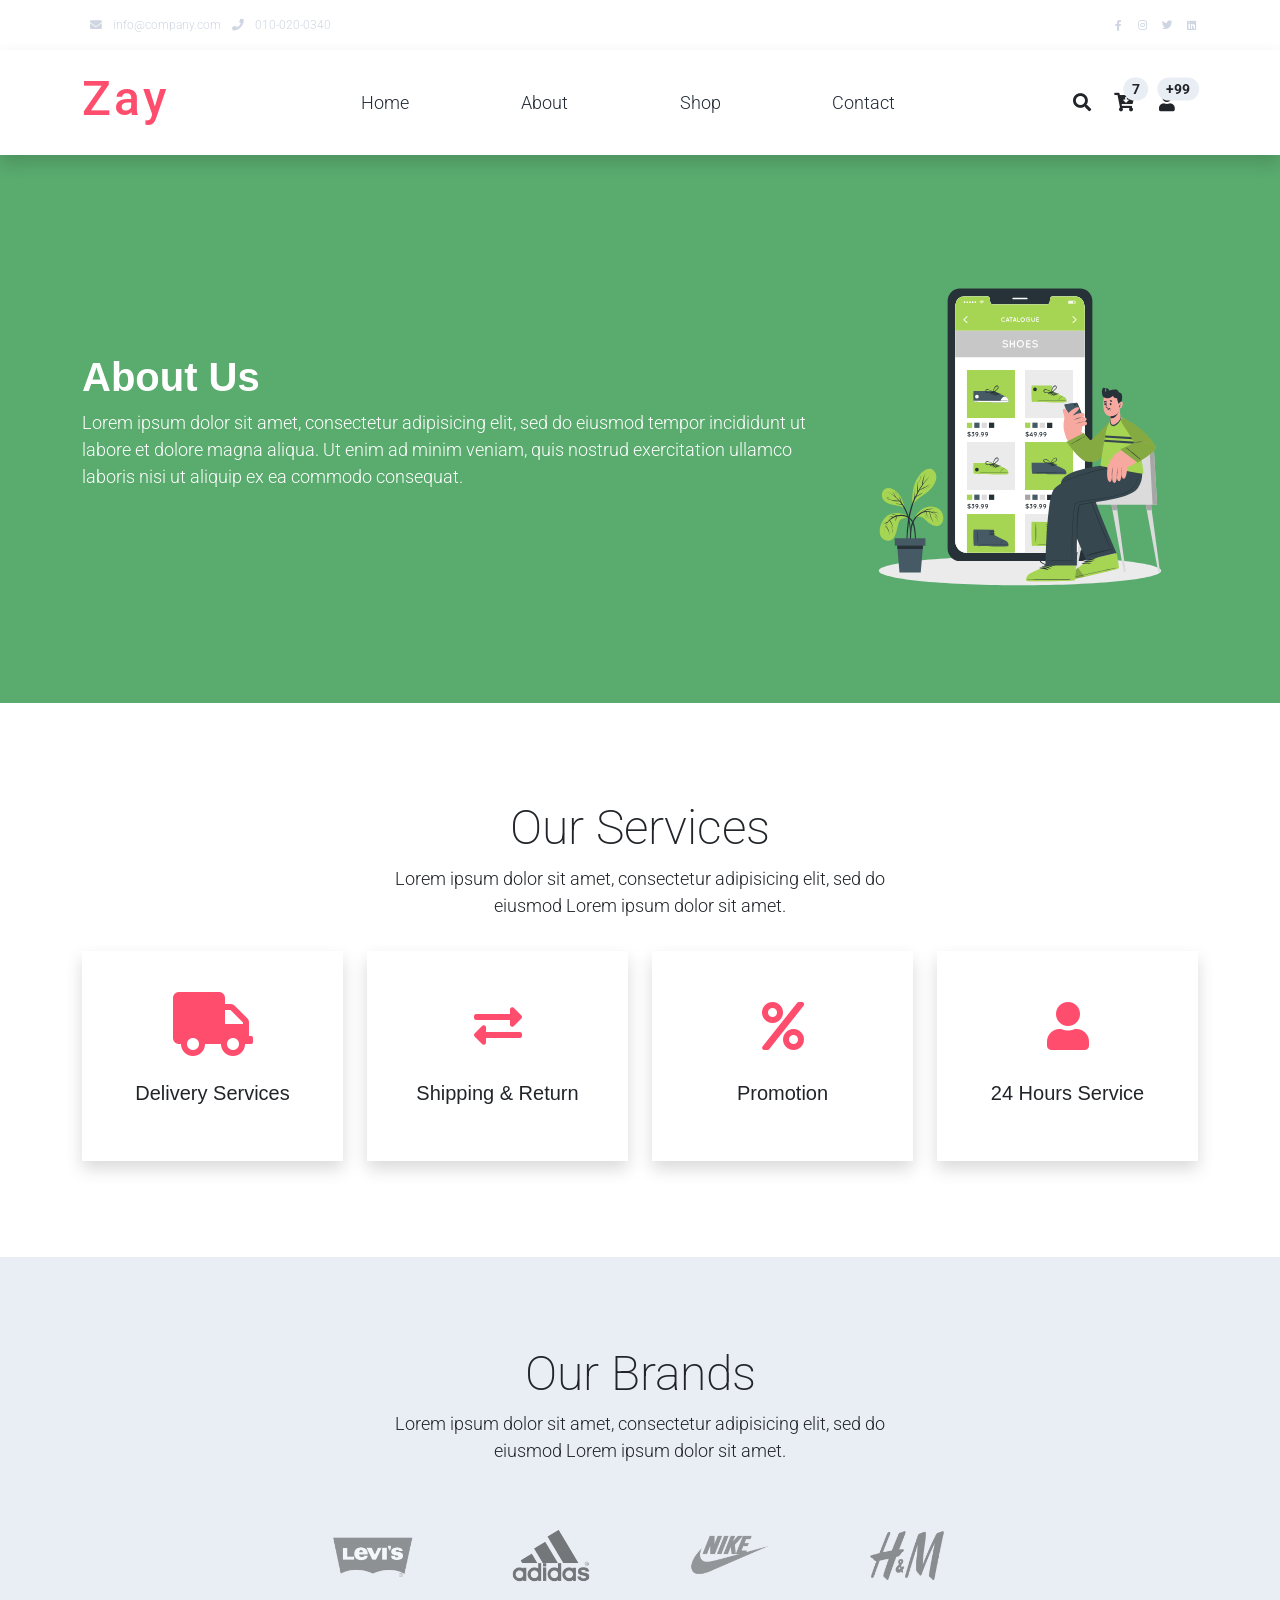
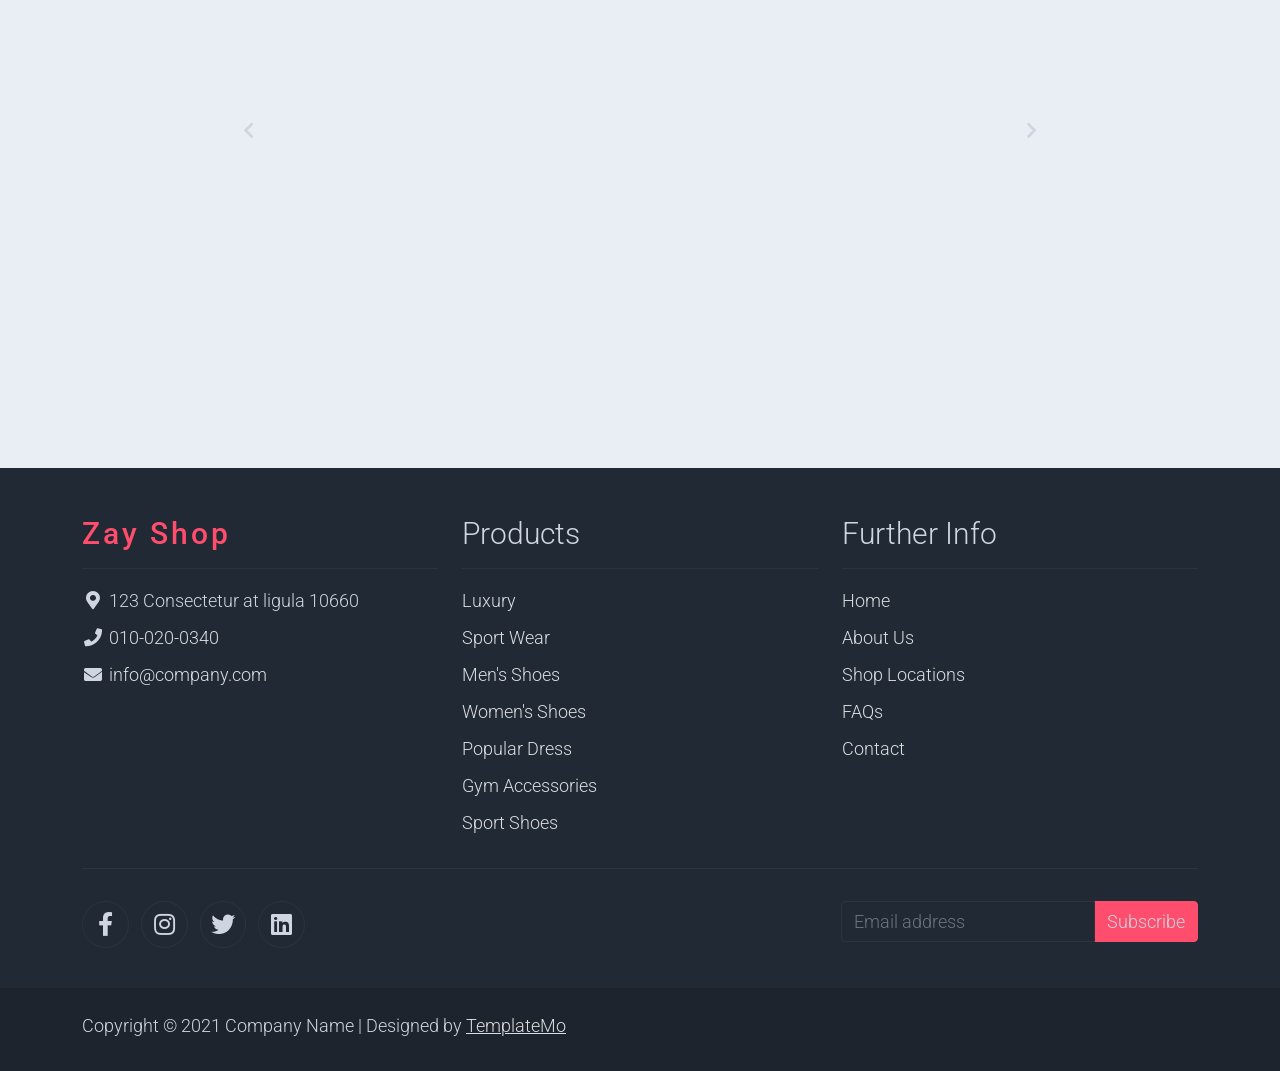
==== about.html @ 55a2761c "Actualizacion de titulo" ====
<!DOCTYPE html>
<html lang="en">

<head>
    <title>Zay Shop - About Page</title>
    <meta charset="utf-8">
    <meta name="viewport" content="width=device-width, initial-scale=1">

    <link rel="apple-touch-icon" href="assets/img/apple-icon.png">
    <link rel="shortcut icon" type="image/x-icon" href="assets/img/favicon.ico">

    <link rel="stylesheet" href="assets/css/bootstrap.min.css">
    <link rel="stylesheet" href="assets/css/templatemo.css">
    <link rel="stylesheet" href="assets/css/custom.css">

    <!-- Load fonts style after rendering the layout styles -->
    <link rel="stylesheet" href="https://fonts.googleapis.com/css2?family=Roboto:wght@100;200;300;400;500;700;900&display=swap">
    <link rel="stylesheet" href="assets/css/fontawesome.min.css">
<!--
    
TemplateMo 559 Zay Shop

https://templatemo.com/tm-559-zay-shop

-->
</head>

<body>
    <!-- Start Top Nav -->
    <nav class="navbar navbar-expand-lg bg-dark navbar-light d-none d-lg-block" id="templatemo_nav_top">
        <div class="container text-light">
            <div class="w-100 d-flex justify-content-between">
                <div>
                    <i class="fa fa-envelope mx-2"></i>
                    <a class="navbar-sm-brand text-light text-decoration-none" href="mailto:info@company.com">info@company.com</a>
                    <i class="fa fa-phone mx-2"></i>
                    <a class="navbar-sm-brand text-light text-decoration-none" href="tel:010-020-0340">010-020-0340</a>
                </div>
                <div>
                    <a class="text-light" href="https://fb.com/templatemo" target="_blank" rel="sponsored"><i class="fab fa-facebook-f fa-sm fa-fw me-2"></i></a>
                    <a class="text-light" href="https://www.instagram.com/" target="_blank"><i class="fab fa-instagram fa-sm fa-fw me-2"></i></a>
                    <a class="text-light" href="https://twitter.com/" target="_blank"><i class="fab fa-twitter fa-sm fa-fw me-2"></i></a>
                    <a class="text-light" href="https://www.linkedin.com/" target="_blank"><i class="fab fa-linkedin fa-sm fa-fw"></i></a>
                </div>
            </div>
        </div>
    </nav>
    <!-- Close Top Nav -->


    <!-- Header -->
    <nav class="navbar navbar-expand-lg navbar-light shadow">
        <div class="container d-flex justify-content-between align-items-center">

            <a class="navbar-brand text-success logo h1 align-self-center" href="index.html">
                Zay
            </a>

            <button class="navbar-toggler border-0" type="button" data-bs-toggle="collapse" data-bs-target="#templatemo_main_nav" aria-controls="navbarSupportedContent" aria-expanded="false" aria-label="Toggle navigation">
                <span class="navbar-toggler-icon"></span>
            </button>

            <div class="align-self-center collapse navbar-collapse flex-fill  d-lg-flex justify-content-lg-between" id="templatemo_main_nav">
                <div class="flex-fill">
                    <ul class="nav navbar-nav d-flex justify-content-between mx-lg-auto">
                        <li class="nav-item">
                            <a class="nav-link" href="index.html">Home</a>
                        </li>
                        <li class="nav-item">
                            <a class="nav-link" href="about.html">About</a>
                        </li>
                        <li class="nav-item">
                            <a class="nav-link" href="shop.html">Shop</a>
                        </li>
                        <li class="nav-item">
                            <a class="nav-link" href="contact.html">Contact</a>
                        </li>
                    </ul>
                </div>
                <div class="navbar align-self-center d-flex">
                    <div class="d-lg-none flex-sm-fill mt-3 mb-4 col-7 col-sm-auto pr-3">
                        <div class="input-group">
                            <input type="text" class="form-control" id="inputMobileSearch" placeholder="Search ...">
                            <div class="input-group-text">
                                <i class="fa fa-fw fa-search"></i>
                            </div>
                        </div>
                    </div>
                    <a class="nav-icon d-none d-lg-inline" href="#" data-bs-toggle="modal" data-bs-target="#templatemo_search">
                        <i class="fa fa-fw fa-search text-dark mr-2"></i>
                    </a>
                    <a class="nav-icon position-relative text-decoration-none" href="#">
                        <i class="fa fa-fw fa-cart-arrow-down text-dark mr-1"></i>
                        <span class="position-absolute top-0 left-100 translate-middle badge rounded-pill bg-light text-dark">7</span>
                    </a>
                    <a class="nav-icon position-relative text-decoration-none" href="#">
                        <i class="fa fa-fw fa-user text-dark mr-3"></i>
                        <span class="position-absolute top-0 left-100 translate-middle badge rounded-pill bg-light text-dark">+99</span>
                    </a>
                </div>
            </div>

        </div>
    </nav>
    <!-- Close Header -->

    <!-- Modal -->
    <div class="modal fade bg-white" id="templatemo_search" tabindex="-1" role="dialog" aria-labelledby="exampleModalLabel" aria-hidden="true">
        <div class="modal-dialog modal-lg" role="document">
            <div class="w-100 pt-1 mb-5 text-right">
                <button type="button" class="btn-close" data-bs-dismiss="modal" aria-label="Close"></button>
            </div>
            <form action="" method="get" class="modal-content modal-body border-0 p-0">
                <div class="input-group mb-2">
                    <input type="text" class="form-control" id="inputModalSearch" name="q" placeholder="Search ...">
                    <button type="submit" class="input-group-text bg-success text-light">
                        <i class="fa fa-fw fa-search text-white"></i>
                    </button>
                </div>
            </form>
        </div>
    </div>



    <section class="bg-success py-5">
        <div class="container">
            <div class="row align-items-center py-5">
                <div class="col-md-8 text-white">
                    <h1>About Us</h1>
                    <p>
                        Lorem ipsum dolor sit amet, consectetur adipisicing elit, sed do eiusmod
                        tempor incididunt ut labore et dolore magna aliqua. Ut enim ad minim veniam,
                        quis nostrud exercitation ullamco laboris nisi ut aliquip ex ea commodo consequat.
                    </p>
                </div>
                <div class="col-md-4">
                    <img src="assets/img/about-hero.svg" alt="About Hero">
                </div>
            </div>
        </div>
    </section>
    <!-- Close Banner -->

    <!-- Start Section -->
    <section class="container py-5">
        <div class="row text-center pt-5 pb-3">
            <div class="col-lg-6 m-auto">
                <h1 class="h1">Our Services</h1>
                <p>
                    Lorem ipsum dolor sit amet, consectetur adipisicing elit, sed do eiusmod
                    Lorem ipsum dolor sit amet.
                </p>
            </div>
        </div>
        <div class="row">

            <div class="col-md-6 col-lg-3 pb-5">
                <div class="h-100 py-5 services-icon-wap shadow">
                    <div class="h1 text-success text-center"><i class="fa fa-truck fa-lg"></i></div>
                    <h2 class="h5 mt-4 text-center">Delivery Services</h2>
                </div>
            </div>

            <div class="col-md-6 col-lg-3 pb-5">
                <div class="h-100 py-5 services-icon-wap shadow">
                    <div class="h1 text-success text-center"><i class="fas fa-exchange-alt"></i></div>
                    <h2 class="h5 mt-4 text-center">Shipping & Return</h2>
                </div>
            </div>

            <div class="col-md-6 col-lg-3 pb-5">
                <div class="h-100 py-5 services-icon-wap shadow">
                    <div class="h1 text-success text-center"><i class="fa fa-percent"></i></div>
                    <h2 class="h5 mt-4 text-center">Promotion</h2>
                </div>
            </div>

            <div class="col-md-6 col-lg-3 pb-5">
                <div class="h-100 py-5 services-icon-wap shadow">
                    <div class="h1 text-success text-center"><i class="fa fa-user"></i></div>
                    <h2 class="h5 mt-4 text-center">24 Hours Service</h2>
                </div>
            </div>
        </div>
    </section>
    <!-- End Section -->

    <!-- Start Brands -->
    <section class="bg-light py-5">
        <div class="container my-4">
            <div class="row text-center py-3">
                <div class="col-lg-6 m-auto">
                    <h1 class="h1">Our Brands</h1>
                    <p>
                        Lorem ipsum dolor sit amet, consectetur adipisicing elit, sed do eiusmod
                        Lorem ipsum dolor sit amet.
                    </p>
                </div>
                <div class="col-lg-9 m-auto tempaltemo-carousel">
                    <div class="row d-flex flex-row">
                        <!--Controls-->
                        <div class="col-1 align-self-center">
                            <a class="h1" href="#templatemo-slide-brand" role="button" data-bs-slide="prev">
                                <i class="text-light fas fa-chevron-left"></i>
                            </a>
                        </div>
                        <!--End Controls-->

                        <!--Carousel Wrapper-->
                        <div class="col">
                            <div class="carousel slide carousel-multi-item pt-2 pt-md-0" id="templatemo-slide-brand" data-bs-ride="carousel">
                                <!--Slides-->
                                <div class="carousel-inner product-links-wap" role="listbox">

                                    <!--First slide-->
                                    <div class="carousel-item active">
                                        <div class="row">
                                            <div class="col-3 p-md-5">
                                                <a href="#"><img class="img-fluid brand-img" src="assets/img/brand_01.png" alt="Brand Logo"></a>
                                            </div>
                                            <div class="col-3 p-md-5">
                                                <a href="#"><img class="img-fluid brand-img" src="assets/img/brand_02.png" alt="Brand Logo"></a>
                                            </div>
                                            <div class="col-3 p-md-5">
                                                <a href="#"><img class="img-fluid brand-img" src="assets/img/brand_03.png" alt="Brand Logo"></a>
                                            </div>
                                            <div class="col-3 p-md-5">
                                                <a href="#"><img class="img-fluid brand-img" src="assets/img/brand_04.png" alt="Brand Logo"></a>
                                            </div>
                                        </div>
                                    </div>
                                    <!--End First slide-->

                                    <!--Second slide-->
                                    <div class="carousel-item">
                                        <div class="row">
                                            <div class="col-3 p-md-5">
                                                <a href="#"><img class="img-fluid brand-img" src="assets/img/brand_01.png" alt="Brand Logo"></a>
                                            </div>
                                            <div class="col-3 p-md-5">
                                                <a href="#"><img class="img-fluid brand-img" src="assets/img/brand_02.png" alt="Brand Logo"></a>
                                            </div>
                                            <div class="col-3 p-md-5">
                                                <a href="#"><img class="img-fluid brand-img" src="assets/img/brand_03.png" alt="Brand Logo"></a>
                                            </div>
                                            <div class="col-3 p-md-5">
                                                <a href="#"><img class="img-fluid brand-img" src="assets/img/brand_04.png" alt="Brand Logo"></a>
                                            </div>
                                        </div>
                                    </div>
                                    <!--End Second slide-->

                                    <!--Third slide-->
                                    <div class="carousel-item">
                                        <div class="row">
                                            <div class="col-3 p-md-5">
                                                <a href="#"><img class="img-fluid brand-img" src="assets/img/brand_01.png" alt="Brand Logo"></a>
                                            </div>
                                            <div class="col-3 p-md-5">
                                                <a href="#"><img class="img-fluid brand-img" src="assets/img/brand_02.png" alt="Brand Logo"></a>
                                            </div>
                                            <div class="col-3 p-md-5">
                                                <a href="#"><img class="img-fluid brand-img" src="assets/img/brand_03.png" alt="Brand Logo"></a>
                                            </div>
                                            <div class="col-3 p-md-5">
                                                <a href="#"><img class="img-fluid brand-img" src="assets/img/brand_04.png" alt="Brand Logo"></a>
                                            </div>
                                        </div>
                                    </div>
                                    <!--End Third slide-->

                                </div>
                                <!--End Slides-->
                            </div>
                        </div>
                        <!--End Carousel Wrapper-->

                        <!--Controls-->
                        <div class="col-1 align-self-center">
                            <a class="h1" href="#templatemo-slide-brand" role="button" data-bs-slide="next">
                                <i class="text-light fas fa-chevron-right"></i>
                            </a>
                        </div>
                        <!--End Controls-->
                    </div>
                </div>
            </div>
        </div>
    </section>
    <!--End Brands-->


    <!-- Start Footer -->
    <footer class="bg-dark" id="tempaltemo_footer">
        <div class="container">
            <div class="row">

                <div class="col-md-4 pt-5">
                    <h2 class="h2 text-success border-bottom pb-3 border-light logo">Zay Shop</h2>
                    <ul class="list-unstyled text-light footer-link-list">
                        <li>
                            <i class="fas fa-map-marker-alt fa-fw"></i>
                            123 Consectetur at ligula 10660
                        </li>
                        <li>
                            <i class="fa fa-phone fa-fw"></i>
                            <a class="text-decoration-none" href="tel:010-020-0340">010-020-0340</a>
                        </li>
                        <li>
                            <i class="fa fa-envelope fa-fw"></i>
                            <a class="text-decoration-none" href="mailto:info@company.com">info@company.com</a>
                        </li>
                    </ul>
                </div>

                <div class="col-md-4 pt-5">
                    <h2 class="h2 text-light border-bottom pb-3 border-light">Products</h2>
                    <ul class="list-unstyled text-light footer-link-list">
                        <li><a class="text-decoration-none" href="#">Luxury</a></li>
                        <li><a class="text-decoration-none" href="#">Sport Wear</a></li>
                        <li><a class="text-decoration-none" href="#">Men's Shoes</a></li>
                        <li><a class="text-decoration-none" href="#">Women's Shoes</a></li>
                        <li><a class="text-decoration-none" href="#">Popular Dress</a></li>
                        <li><a class="text-decoration-none" href="#">Gym Accessories</a></li>
                        <li><a class="text-decoration-none" href="#">Sport Shoes</a></li>
                    </ul>
                </div>

                <div class="col-md-4 pt-5">
                    <h2 class="h2 text-light border-bottom pb-3 border-light">Further Info</h2>
                    <ul class="list-unstyled text-light footer-link-list">
                        <li><a class="text-decoration-none" href="#">Home</a></li>
                        <li><a class="text-decoration-none" href="#">About Us</a></li>
                        <li><a class="text-decoration-none" href="#">Shop Locations</a></li>
                        <li><a class="text-decoration-none" href="#">FAQs</a></li>
                        <li><a class="text-decoration-none" href="#">Contact</a></li>
                    </ul>
                </div>

            </div>

            <div class="row text-light mb-4">
                <div class="col-12 mb-3">
                    <div class="w-100 my-3 border-top border-light"></div>
                </div>
                <div class="col-auto me-auto">
                    <ul class="list-inline text-left footer-icons">
                        <li class="list-inline-item border border-light rounded-circle text-center">
                            <a rel="nofollow" class="text-light text-decoration-none" target="_blank" href="http://fb.com/templatemo"><i class="fab fa-facebook-f fa-lg fa-fw"></i></a>
                        </li>
                        <li class="list-inline-item border border-light rounded-circle text-center">
                            <a class="text-light text-decoration-none" target="_blank" href="https://www.instagram.com/"><i class="fab fa-instagram fa-lg fa-fw"></i></a>
                        </li>
                        <li class="list-inline-item border border-light rounded-circle text-center">
                            <a class="text-light text-decoration-none" target="_blank" href="https://twitter.com/"><i class="fab fa-twitter fa-lg fa-fw"></i></a>
                        </li>
                        <li class="list-inline-item border border-light rounded-circle text-center">
                            <a class="text-light text-decoration-none" target="_blank" href="https://www.linkedin.com/"><i class="fab fa-linkedin fa-lg fa-fw"></i></a>
                        </li>
                    </ul>
                </div>
                <div class="col-auto">
                    <label class="sr-only" for="subscribeEmail">Email address</label>
                    <div class="input-group mb-2">
                        <input type="text" class="form-control bg-dark border-light" id="subscribeEmail" placeholder="Email address">
                        <div class="input-group-text btn-success text-light">Subscribe</div>
                    </div>
                </div>
            </div>
        </div>

        <div class="w-100 bg-black py-3">
            <div class="container">
                <div class="row pt-2">
                    <div class="col-12">
                        <p class="text-left text-light">
                            Copyright &copy; 2021 Company Name 
                            | Designed by <a rel="sponsored" href="https://templatemo.com/page/1" target="_blank">TemplateMo</a>
                        </p>
                    </div>
                </div>
            </div>
        </div>

    </footer>
    <!-- End Footer -->

    <!-- Start Script -->
    <script src="assets/js/jquery-1.11.0.min.js"></script>
    <script src="assets/js/jquery-migrate-1.2.1.min.js"></script>
    <script src="assets/js/bootstrap.bundle.min.js"></script>
    <script src="assets/js/templatemo.js"></script>
    <script src="assets/js/custom.js"></script>
    <!-- End Script -->
</body>

</html>
---- assets/css/templatemo.css ----
/*

TemplateMo 559 Zay Shop

https://templatemo.com/tm-559-zay-shop

---------------------------------------------
Table of contents
------------------------------------------------
1. Typography
2. General
3. Nav
4. Hero Carousel
5. Accordion
6. Shop
7. Product
8. Carousel Hero
9. Carousel Brand
10. Services
11. Contact map
12. Footer
13. Small devices (landscape phones, 576px and up)
14. Medium devices (tablets, 768px and up)
15. Large devices (desktops, 992px and up)
16. Extra large devices (large desktops, 1200px and up)
--------------------------------------------- */




/* Typography */
body, ul, li, p, a, label, input, div {
  font-family: 'Roboto', sans-serif;
  font-size: 18px !important;
  font-weight: 300 !important;
}
.h1 {
  font-family: 'Roboto', sans-serif;
  font-size: 48px !important;
  font-weight: 200 !important;
}
.h2 {
  font-family: 'Roboto', sans-serif;
  font-size: 30px !important;
  font-weight: 300;
}
.h3 {
  font-family: 'Roboto', sans-serif;
  font-size: 22px !important;
}
/* General */
.logo { font-weight: 500 !important;}
.text-warning {  color: #ede861 !important;}
.text-muted { color: #bcbcbc !important;}
.text-success { color: #59ab6e !important;}
.text-light { color: #cfd6e1 !important;}
.bg-dark { background-color: #212934 !important;}
.bg-light { background-color: #e9eef5 !important;}
.bg-black { background-color: #1d242d !important;}
.bg-success { background-color: #59ab6e !important;}
.btn-success {
  background-color: #59ab6e !important;
  border-color: #56ae6c !important;
}
.pagination .page-link:hover {color: #000;}
.pagination .page-link:hover, .pagination .page-link.active {
  background-color: #69bb7e;
  color: #fff;
}
/* Nav */
#templatemo_nav_top { min-height: 40px;}
#templatemo_nav_top * { font-size: .9em !important;}
#templatemo_main_nav a { color: #212934;}
#templatemo_main_nav a:hover { color: #69bb7e;}
#templatemo_main_nav .navbar .nav-icon { margin-right: 20px;}

/* Hero Carousel */
#template-mo-zay-hero-carousel { background: #efefef !important;}
/* Accordion */
.templatemo-accordion a { color: #000;}
.templatemo-accordion a:hover { color: #333d4a;}
/* Shop */
.shop-top-menu a:hover { color: #69bb7e !important;}
/* Product */
.product-wap { box-shadow: 0px 5px 10px 0px rgba(0, 0, 0, 0.10);}
.product-wap .product-color-dot.color-dot-red { background:#f71515;}
.product-wap .product-color-dot.color-dot-blue { background:#6db4fe;}
.product-wap .product-color-dot.color-dot-black { background:#000000;}
.product-wap .product-color-dot.color-dot-light { background:#e0e0e0;}
.product-wap .product-color-dot.color-dot-green { background:#0bff7e;}
.card.product-wap .card .product-overlay {
  background: rgba(0,0,0,.2);
  visibility: hidden;
  opacity: 0;
  transition: .3s;
}
.card.product-wap:hover .card .product-overlay {
  visibility: visible;
  opacity: 1;
}
.card.product-wap a { color: #000;}
#carousel-related-product .slick-slide:focus { outline: none !important;}
#carousel-related-product .slick-dots li button:before {
  font-size: 15px;
  margin-top: 20px;
}
/* Brand */
.brand-img {
  filter: grayscale(100%);
  opacity: 0.5;
  transition: .5s;
}
.brand-img:hover {
  filter: grayscale(0%);
  opacity: 1;
}
/* Carousel Hero */
#template-mo-zay-hero-carousel .carousel-indicators li {
  margin-top: -50px;
  background-color: #59ab6e;
}
#template-mo-zay-hero-carousel .carousel-control-next i,
#template-mo-zay-hero-carousel .carousel-control-prev i {
  color: #59ab6e !important;
  font-size: 2.8em !important;
}
/* Carousel Brand */
.tempaltemo-carousel .h1 {
  font-size: .5em !important;
  color: #000 !important;
}
/* Services */
.services-icon-wap {transition: .3s;}
.services-icon-wap:hover, .services-icon-wap:hover i {color: #fff;}
.services-icon-wap:hover {background: #69bb7e;}
/* Contact map */
.leaflet-control a, .leaflet-control { font-size: 10px !important;}
.form-control { border: 1px solid #e8e8e8;}
/* Footer */
#tempaltemo_footer a { color: #dcdde1;}
#tempaltemo_footer a:hover { color: #68bb7d;}
#tempaltemo_footer ul.footer-link-list li { padding-top: 10px;}
#tempaltemo_footer ul.footer-icons li {
  width: 2.6em;
  height: 2.6em;
  line-height: 2.6em;
}
#tempaltemo_footer ul.footer-icons li:hover {
  background-color: #cfd6e1;
  transition: .5s;
}
#tempaltemo_footer ul.footer-icons li:hover i {
  color: #212934;
  transition: .5s;
}
#tempaltemo_footer .border-light { border-color: #2d343f !important;}
/*
// Extra small devices (portrait phones, less than 576px)
// No media query since this is the default in Bootstrap
*/
/* Small devices (landscape phones, 576px and up)*/
.product-wap .h3, .product-wap li, .product-wap i, .product-wap p {
  font-size: 12px !important;
}
.product-wap .product-color-dot {
  width: 6px;
  height: 6px;
}

@media (min-width: 576px) {
  .tempaltemo-carousel .h1 { font-size: 1em !important;}
}

/*// Medium devices (tablets, 768px and up)*/
@media (min-width: 768px) {
  #templatemo_main_nav .navbar-nav {max-width: 450px;}
 }

/* Large devices (desktops, 992px and up)*/
@media (min-width: 992px) {
  #templatemo_main_nav .navbar-nav {max-width: 550px;}
  #template-mo-zay-hero-carousel .carousel-item {min-height: 30rem !important;}
  .product-wap .h3, .product-wap li, .product-wap i, .product-wap p {font-size: 18px !important;}
  .product-wap .product-color-dot {
    width: 12px;
    height: 12px;
  }
}

/* Extra large devices (large desktops, 1200px and up)*/
@media (min-width: 1200px) {}
---- assets/css/custom.css ----
/*
Custom Css
*/
:root {
    --primary: #ff4d6d; /* rosado moderno */
}

.text-success {
    color: var(--primary) !important;
}

.btn-success {
    background-color: var(--primary) !important;
    border-color: var(--primary) !important;
}


body {
    font-family: 'Roboto', sans-serif;
}

h1, h2, h3 {
    font-family: 'Poppins', sans-serif;
    font-weight: 600;
}

.navbar {
    background-color: #ffffff !important;
    padding: 15px 0;
}

.navbar-brand {
    font-weight: bold;
    letter-spacing: 2px;
}

.card {
    border: none;
    border-radius: 15px;
    transition: 0.3s;
}

.card:hover {
    transform: translateY(-10px);
    box-shadow: 0 10px 25px rgba(0,0,0,0.15);
}

.btn {
    border-radius: 30px;
    padding: 10px 20px;
    transition: 0.3s;
}

.btn:hover {
    transform: scale(1.05);
}

.carousel-item {
    min-height: 500px;
}

.carousel-item h1 {
    font-size: 2.5rem;
    font-weight: bold;
}

.logo {
    font-size: 2rem;
    font-weight: bold;
    letter-spacing: 3px;
}
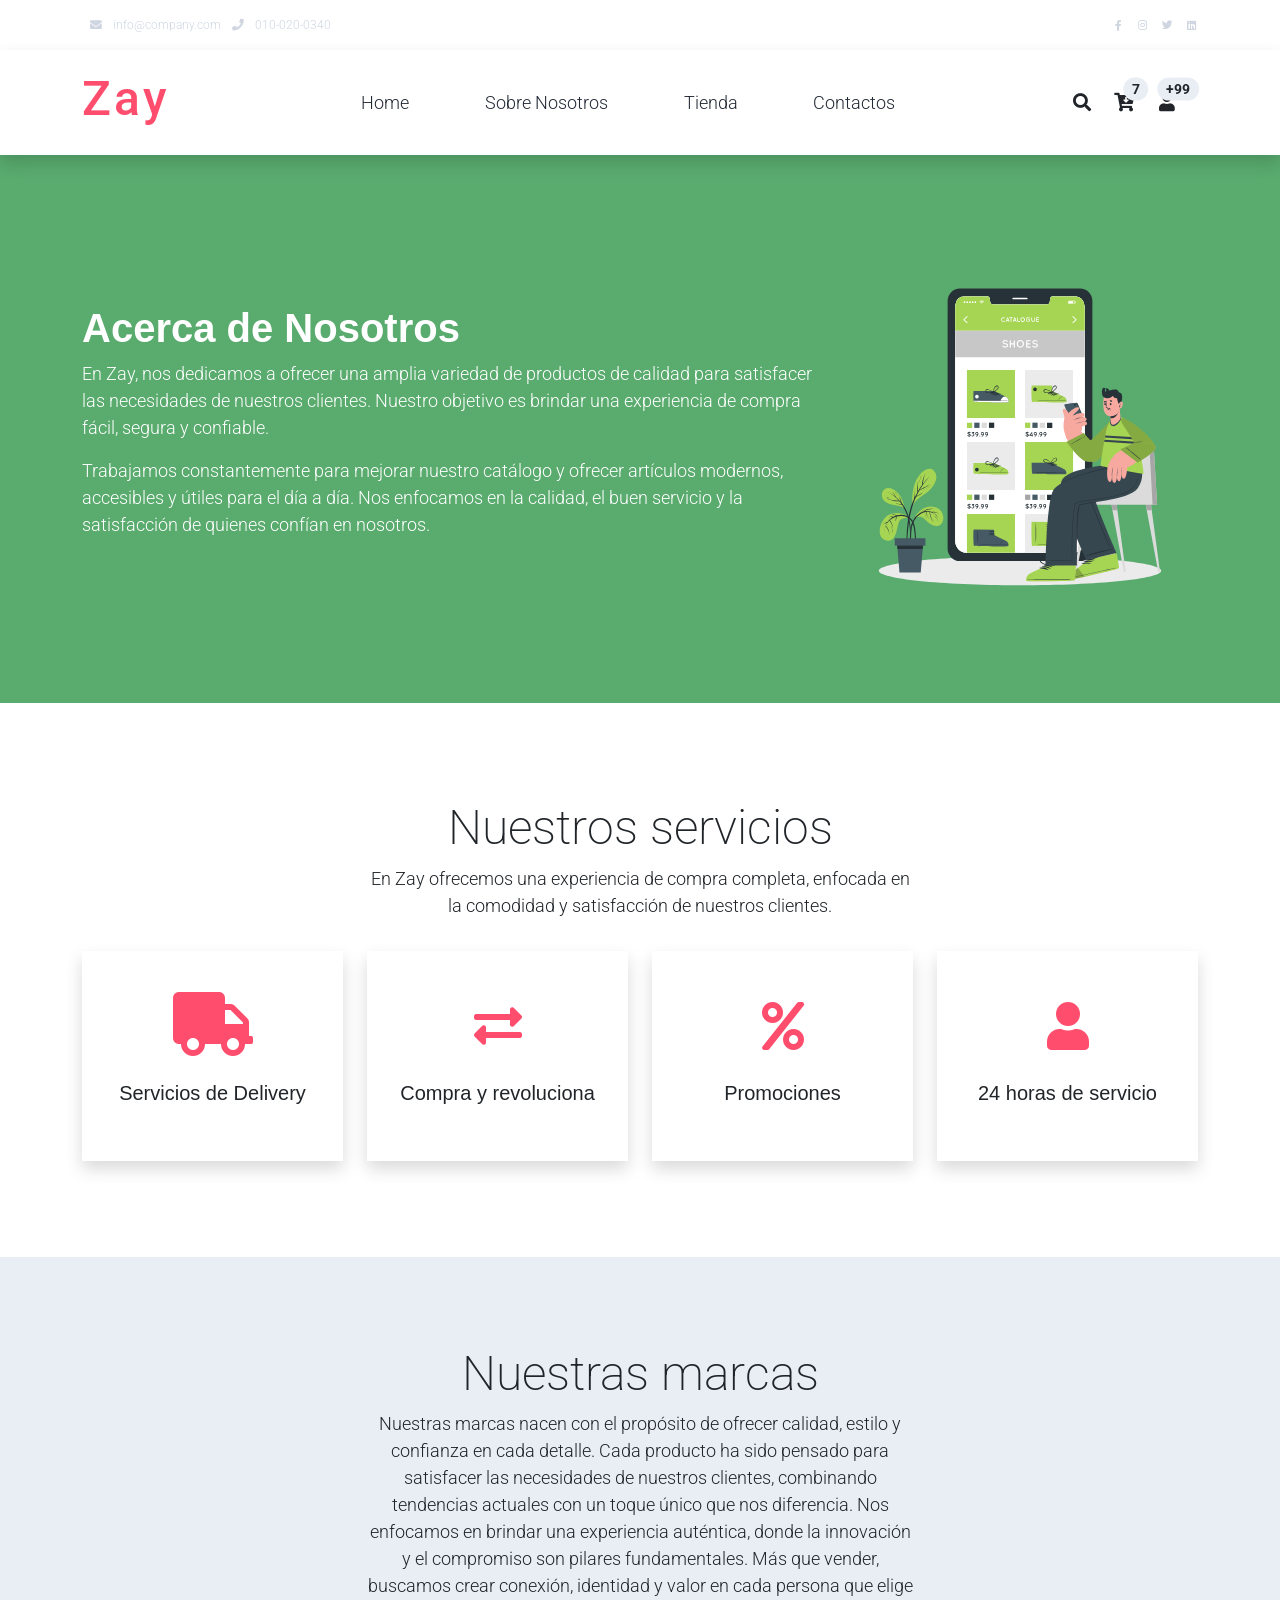
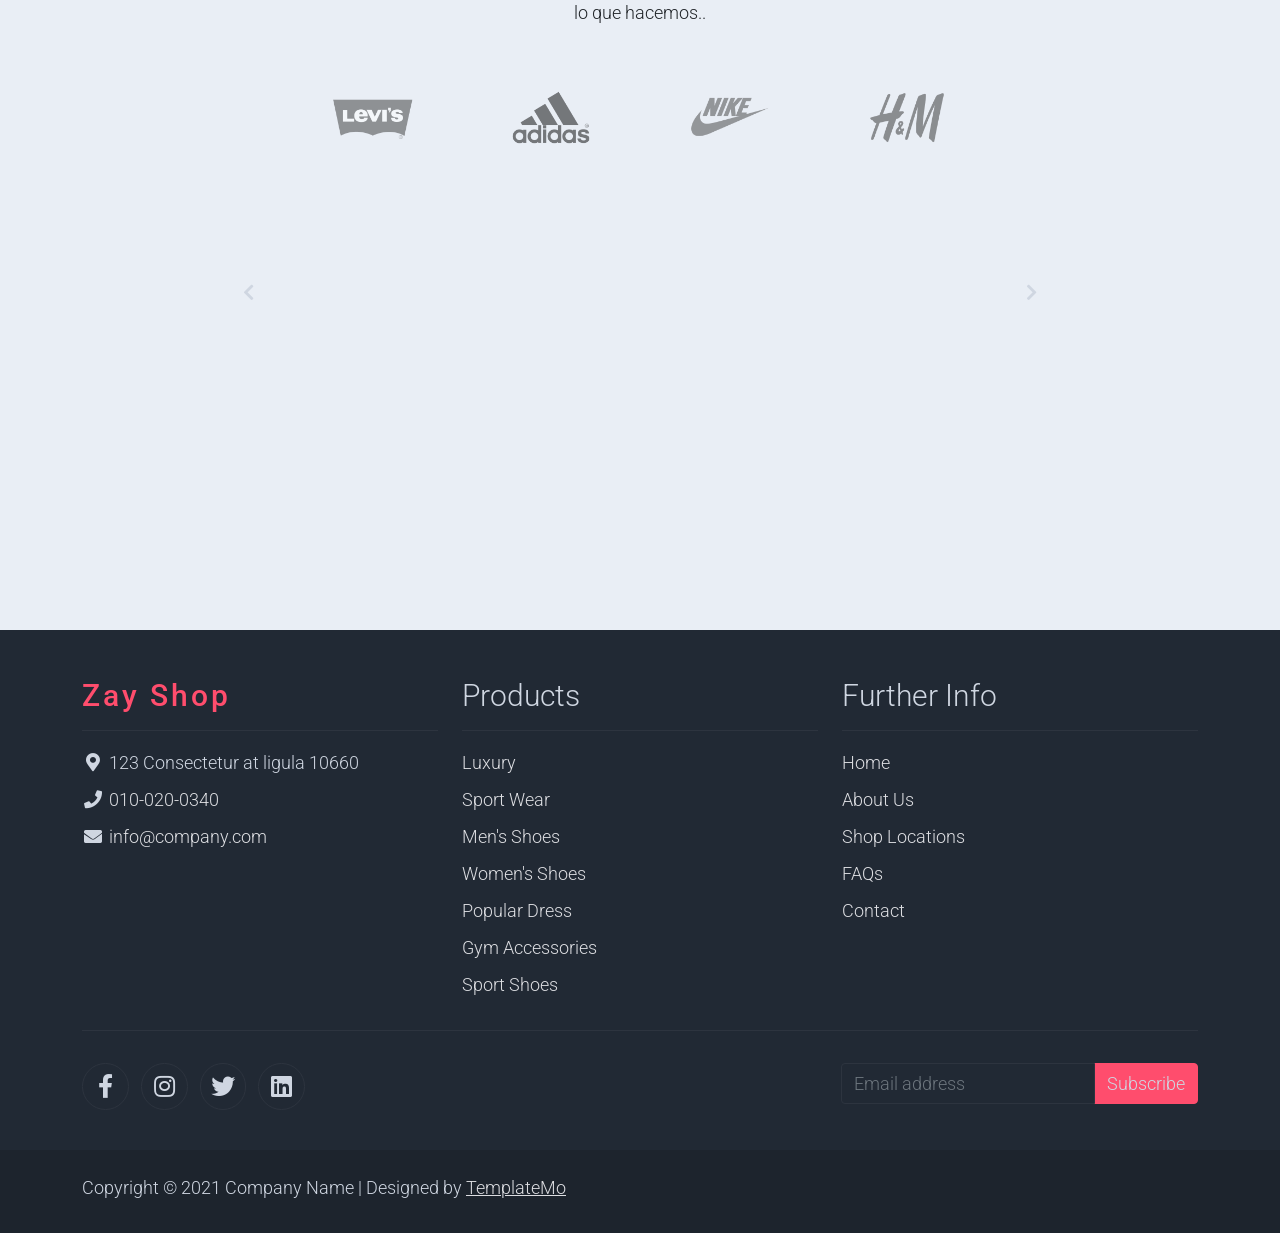
==== commit 858ca530: "imagenes del singleshop y el about terminado" ====
--- a/about.html
+++ b/about.html
@@ -67,13 +67,13 @@
                             <a class="nav-link" href="index.html">Home</a>
                         </li>
                         <li class="nav-item">
-                            <a class="nav-link" href="about.html">About</a>
+                            <a class="nav-link" href="about.html">Sobre Nosotros</a>
                         </li>
                         <li class="nav-item">
-                            <a class="nav-link" href="shop.html">Shop</a>
+                            <a class="nav-link" href="shop.html">Tienda</a>
                         </li>
                         <li class="nav-item">
-                            <a class="nav-link" href="contact.html">Contact</a>
+                            <a class="nav-link" href="contact.html">Contactos</a>
                         </li>
                     </ul>
                 </div>
@@ -127,12 +127,13 @@
         <div class="container">
             <div class="row align-items-center py-5">
                 <div class="col-md-8 text-white">
-                    <h1>About Us</h1>
+                    <h1>Acerca de Nosotros</h1>
                     <p>
-                        Lorem ipsum dolor sit amet, consectetur adipisicing elit, sed do eiusmod
-                        tempor incididunt ut labore et dolore magna aliqua. Ut enim ad minim veniam,
-                        quis nostrud exercitation ullamco laboris nisi ut aliquip ex ea commodo consequat.
-                    </p>
+En Zay, nos dedicamos a ofrecer una amplia variedad de productos de calidad para satisfacer las necesidades de nuestros clientes. Nuestro objetivo es brindar una experiencia de compra fácil, segura y confiable.
+</p>
+<p>
+Trabajamos constantemente para mejorar nuestro catálogo y ofrecer artículos modernos, accesibles y útiles para el día a día. Nos enfocamos en la calidad, el buen servicio y la satisfacción de quienes confían en nosotros.
+</p>
                 </div>
                 <div class="col-md-4">
                     <img src="assets/img/about-hero.svg" alt="About Hero">
@@ -146,11 +147,11 @@
     <section class="container py-5">
         <div class="row text-center pt-5 pb-3">
             <div class="col-lg-6 m-auto">
-                <h1 class="h1">Our Services</h1>
+                <h1 class="h1">Nuestros servicios</h1>
                 <p>
-                    Lorem ipsum dolor sit amet, consectetur adipisicing elit, sed do eiusmod
-                    Lorem ipsum dolor sit amet.
-                </p>
+En Zay ofrecemos una experiencia de compra completa, enfocada en la comodidad y satisfacción de nuestros clientes.
+</p>
+
             </div>
         </div>
         <div class="row">
@@ -158,28 +159,28 @@
             <div class="col-md-6 col-lg-3 pb-5">
                 <div class="h-100 py-5 services-icon-wap shadow">
                     <div class="h1 text-success text-center"><i class="fa fa-truck fa-lg"></i></div>
-                    <h2 class="h5 mt-4 text-center">Delivery Services</h2>
+                    <h2 class="h5 mt-4 text-center">Servicios de Delivery</h2>
                 </div>
             </div>
 
             <div class="col-md-6 col-lg-3 pb-5">
                 <div class="h-100 py-5 services-icon-wap shadow">
                     <div class="h1 text-success text-center"><i class="fas fa-exchange-alt"></i></div>
-                    <h2 class="h5 mt-4 text-center">Shipping & Return</h2>
+                    <h2 class="h5 mt-4 text-center">Compra y revoluciona</h2>
                 </div>
             </div>
 
             <div class="col-md-6 col-lg-3 pb-5">
                 <div class="h-100 py-5 services-icon-wap shadow">
                     <div class="h1 text-success text-center"><i class="fa fa-percent"></i></div>
-                    <h2 class="h5 mt-4 text-center">Promotion</h2>
+                    <h2 class="h5 mt-4 text-center">Promociones</h2>
                 </div>
             </div>
 
             <div class="col-md-6 col-lg-3 pb-5">
                 <div class="h-100 py-5 services-icon-wap shadow">
                     <div class="h1 text-success text-center"><i class="fa fa-user"></i></div>
-                    <h2 class="h5 mt-4 text-center">24 Hours Service</h2>
+                    <h2 class="h5 mt-4 text-center">24 horas de servicio</h2>
                 </div>
             </div>
         </div>
@@ -191,10 +192,9 @@
         <div class="container my-4">
             <div class="row text-center py-3">
                 <div class="col-lg-6 m-auto">
-                    <h1 class="h1">Our Brands</h1>
+                    <h1 class="h1">Nuestras marcas</h1>
                     <p>
-                        Lorem ipsum dolor sit amet, consectetur adipisicing elit, sed do eiusmod
-                        Lorem ipsum dolor sit amet.
+                        Nuestras marcas nacen con el propósito de ofrecer calidad, estilo y confianza en cada detalle. Cada producto ha sido pensado para satisfacer las necesidades de nuestros clientes, combinando tendencias actuales con un toque único que nos diferencia. Nos enfocamos en brindar una experiencia auténtica, donde la innovación y el compromiso son pilares fundamentales. Más que vender, buscamos crear conexión, identidad y valor en cada persona que elige lo que hacemos..
                     </p>
                 </div>
                 <div class="col-lg-9 m-auto tempaltemo-carousel">
